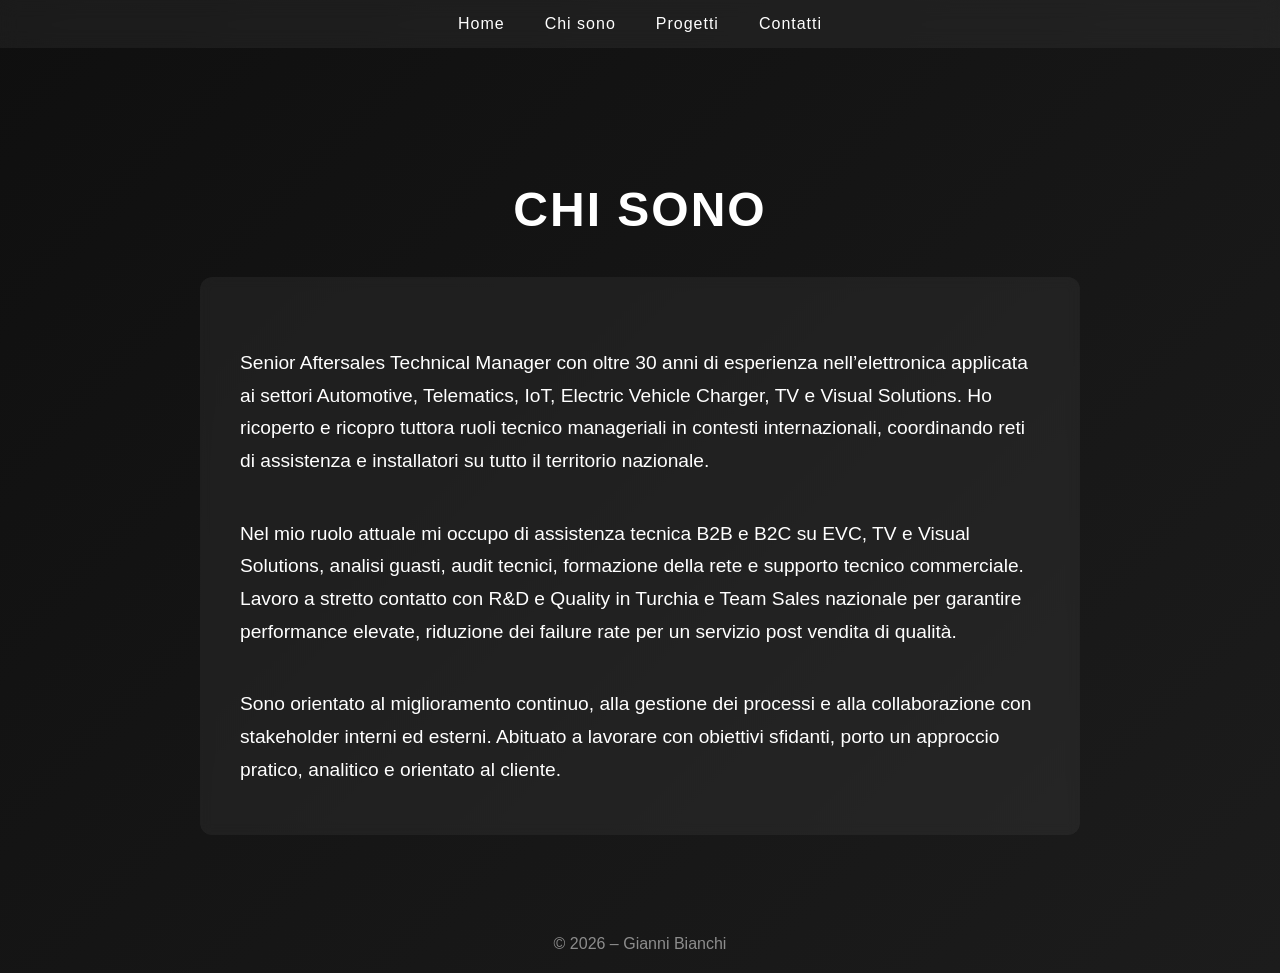
==== about.html @ c8a3780f "Add files via upload" ====
<!DOCTYPE html>
<html lang="it">
<head>
    <meta charset="UTF-8">
    <meta name="viewport" content="width=device-width, initial-scale=1.0">
    <title>Chi sono – Gianni Bianchi</title>
    <link rel="stylesheet" href="assets/style.css">
</head>

<body>

    <nav>
        <ul>
            <li><a href="index.html">Home</a></li>
            <li><a href="about.html">Chi sono</a></li>
            <li><a href="projects.html">Progetti</a></li>
            <li><a href="contact.html">Contatti</a></li>
        </ul>
    </nav>

    <div class="container">
    <h1>Chi sono</h1>

    <div style="
        max-width: 800px;
        margin: 40px auto;
        text-align: left;
        font-size: 1.25rem;
        line-height: 1.8;
        background: rgba(255,255,255,0.05);
        padding: 30px 40px;
        border-radius: 12px;
        backdrop-filter: blur(6px);
    ">
        <p>
            Senior Aftersales Technical Manager con oltre 30 anni di esperienza nell’elettronica applicata ai settori Automotive, Telematics, IoT, Electric Vehicle Charger, TV e Visual Solutions. 
            Ho ricoperto e ricopro tuttora ruoli tecnico manageriali in contesti internazionali, coordinando reti di assistenza e installatori su tutto il territorio nazionale. 
        </p>

        <p>
            Nel mio ruolo attuale mi occupo di assistenza tecnica B2B e B2C su EVC, TV e Visual Solutions, analisi guasti, audit tecnici, formazione della rete e supporto tecnico commerciale. 
            Lavoro a stretto contatto con R&D e Quality in Turchia e Team Sales nazionale per garantire performance elevate, riduzione dei failure rate per un servizio post vendita di qualità.
        </p>

        <p>
            Sono orientato al miglioramento continuo, alla gestione dei processi e alla collaborazione con stakeholder interni ed esterni. 
            Abituato a lavorare con obiettivi sfidanti, porto un approccio pratico, analitico e orientato al cliente.
        </p>

    </div>
</div>


    <footer>
        © 2026 – Gianni Bianchi
    </footer>

</body>
</html>
---- assets/style.css ----
body {
    margin: 0;
    font-family: "Montserrat", sans-serif;
    background: linear-gradient(135deg, #0f0f0f, #1c1c1c);
    color: #ffffff;
}

nav {
    position: fixed;
    top: 0;
    width: 100%;
    backdrop-filter: blur(10px);
    background: rgba(255,255,255,0.05);
    padding: 15px 0;
    z-index: 1000;
}

nav ul {
    list-style: none;
    display: flex;
    justify-content: center;
    gap: 40px;
    margin: 0;
    padding: 0;
}

nav ul li a {
    color: #fff;
    text-decoration: none;
    font-size: 1rem;
    letter-spacing: 1px;
    transition: 0.3s;
}

nav ul li a:hover {
    color: #00c8ff;
}

.container {
    text-align: center;
    padding-top: 150px;
    max-width: 900px;
    margin: auto;
}

h1 {
    font-size: 3rem;
    letter-spacing: 2px;
    text-transform: uppercase;
}

p {
    font-size: 1.2rem;
    line-height: 1.7;
    margin-top: 40px;
}

footer {
    text-align: center;
    padding: 20px;
    opacity: 0.5;
    margin-top: 80px;
}

.motto {
    font-size: 1.6rem;
    margin-top: 40px;
    line-height: 1.6;
    font-weight: 300;
}

.motto span {
    display: block;
    margin-top: 15px;
    font-size: 1.3rem;
    opacity: 0.8;
}
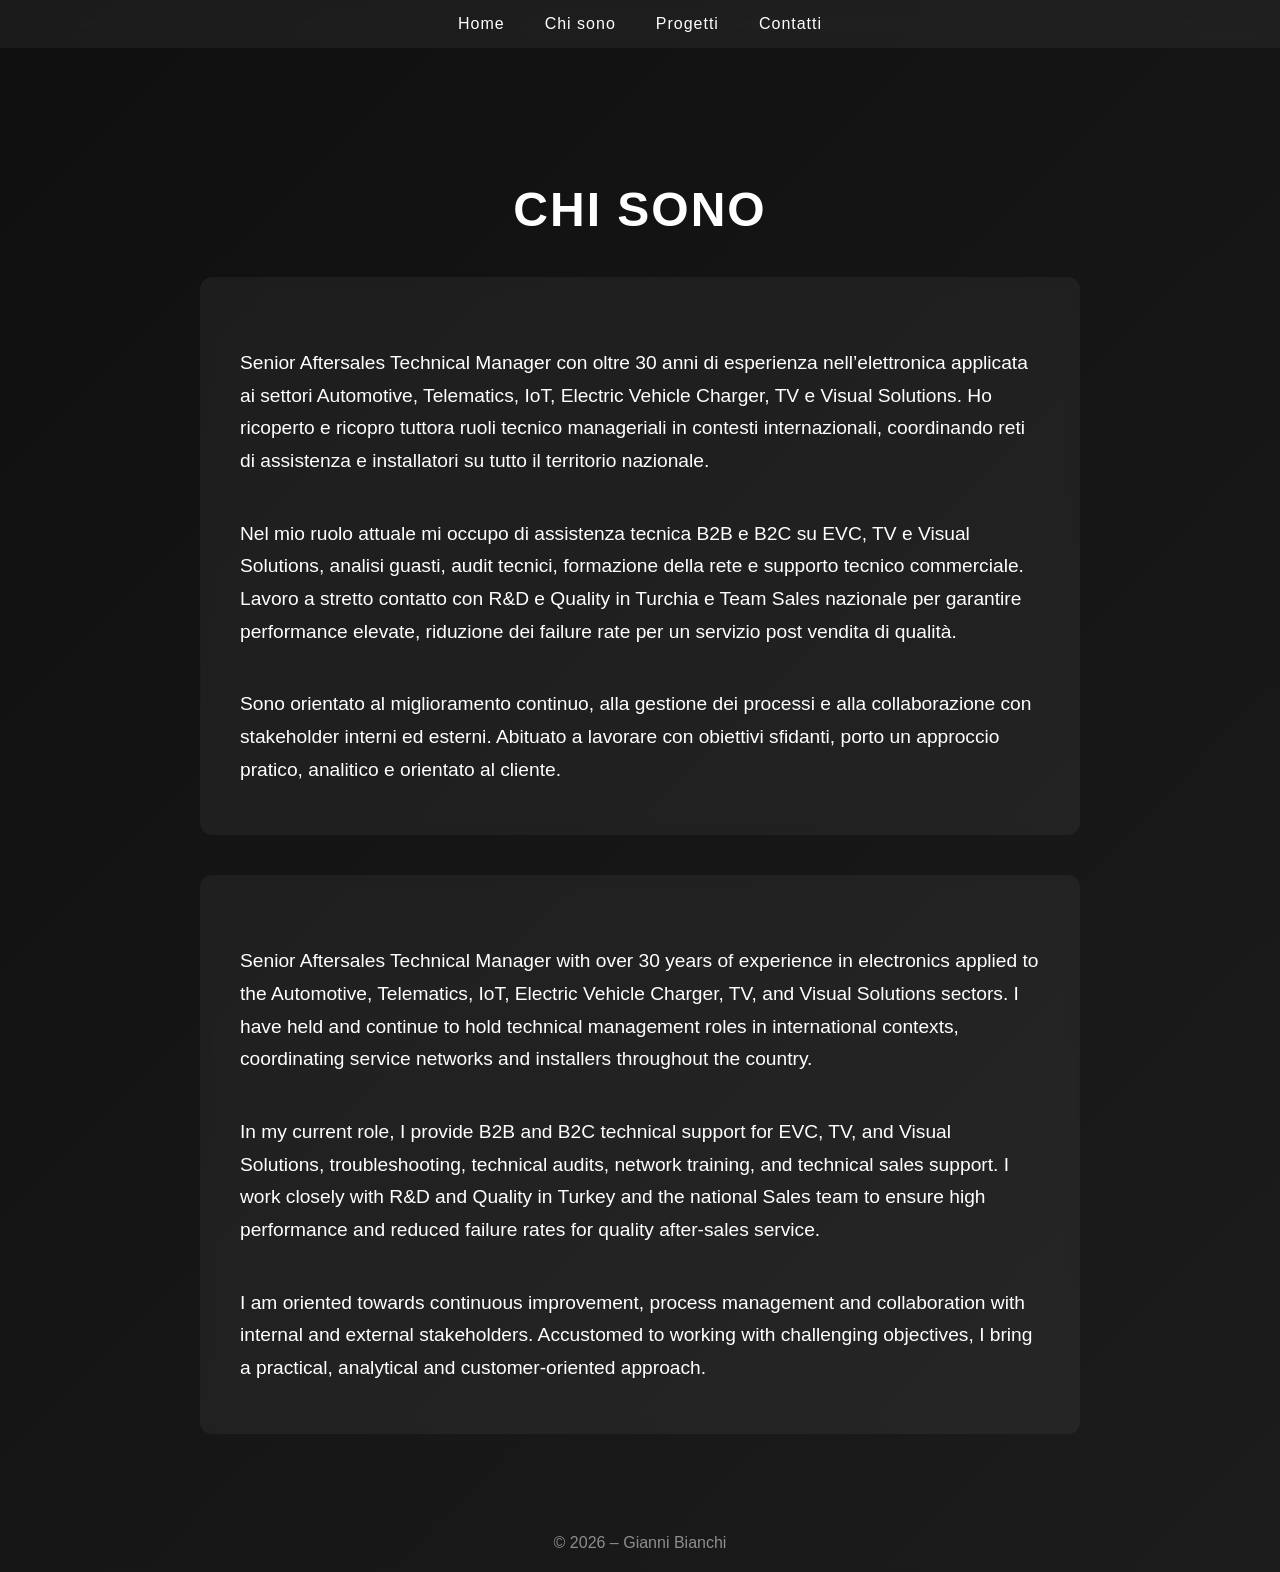
==== commit aa617be1: "Add files via upload" ====
--- a/about.html
+++ b/about.html
@@ -48,6 +48,34 @@
         </p>
 
     </div>
+
+    <div style="
+        max-width: 800px;
+        margin: 40px auto;
+        text-align: left;
+        font-size: 1.25rem;
+        line-height: 1.8;
+        background: rgba(255,255,255,0.05);
+        padding: 30px 40px;
+        border-radius: 12px;
+        backdrop-filter: blur(6px);
+    ">
+        <p>
+            Senior Aftersales Technical Manager with over 30 years of experience in electronics applied to the Automotive, Telematics, IoT, Electric Vehicle Charger, TV, and Visual Solutions sectors.
+            I have held and continue to hold technical management roles in international contexts, coordinating service networks and installers throughout the country.
+        </p>
+
+        <p>
+            In my current role, I provide B2B and B2C technical support for EVC, TV, and Visual Solutions, troubleshooting, technical audits, network training, and technical sales support.
+            I work closely with R&D and Quality in Turkey and the national Sales team to ensure high performance and reduced failure rates for quality after-sales service.
+        </p>
+
+        <p>
+            I am oriented towards continuous improvement, process management and collaboration with internal and external stakeholders. 
+            Accustomed to working with challenging objectives, I bring a practical, analytical and customer-oriented approach.
+        </p>
+
+    </div>
 </div>
 
 
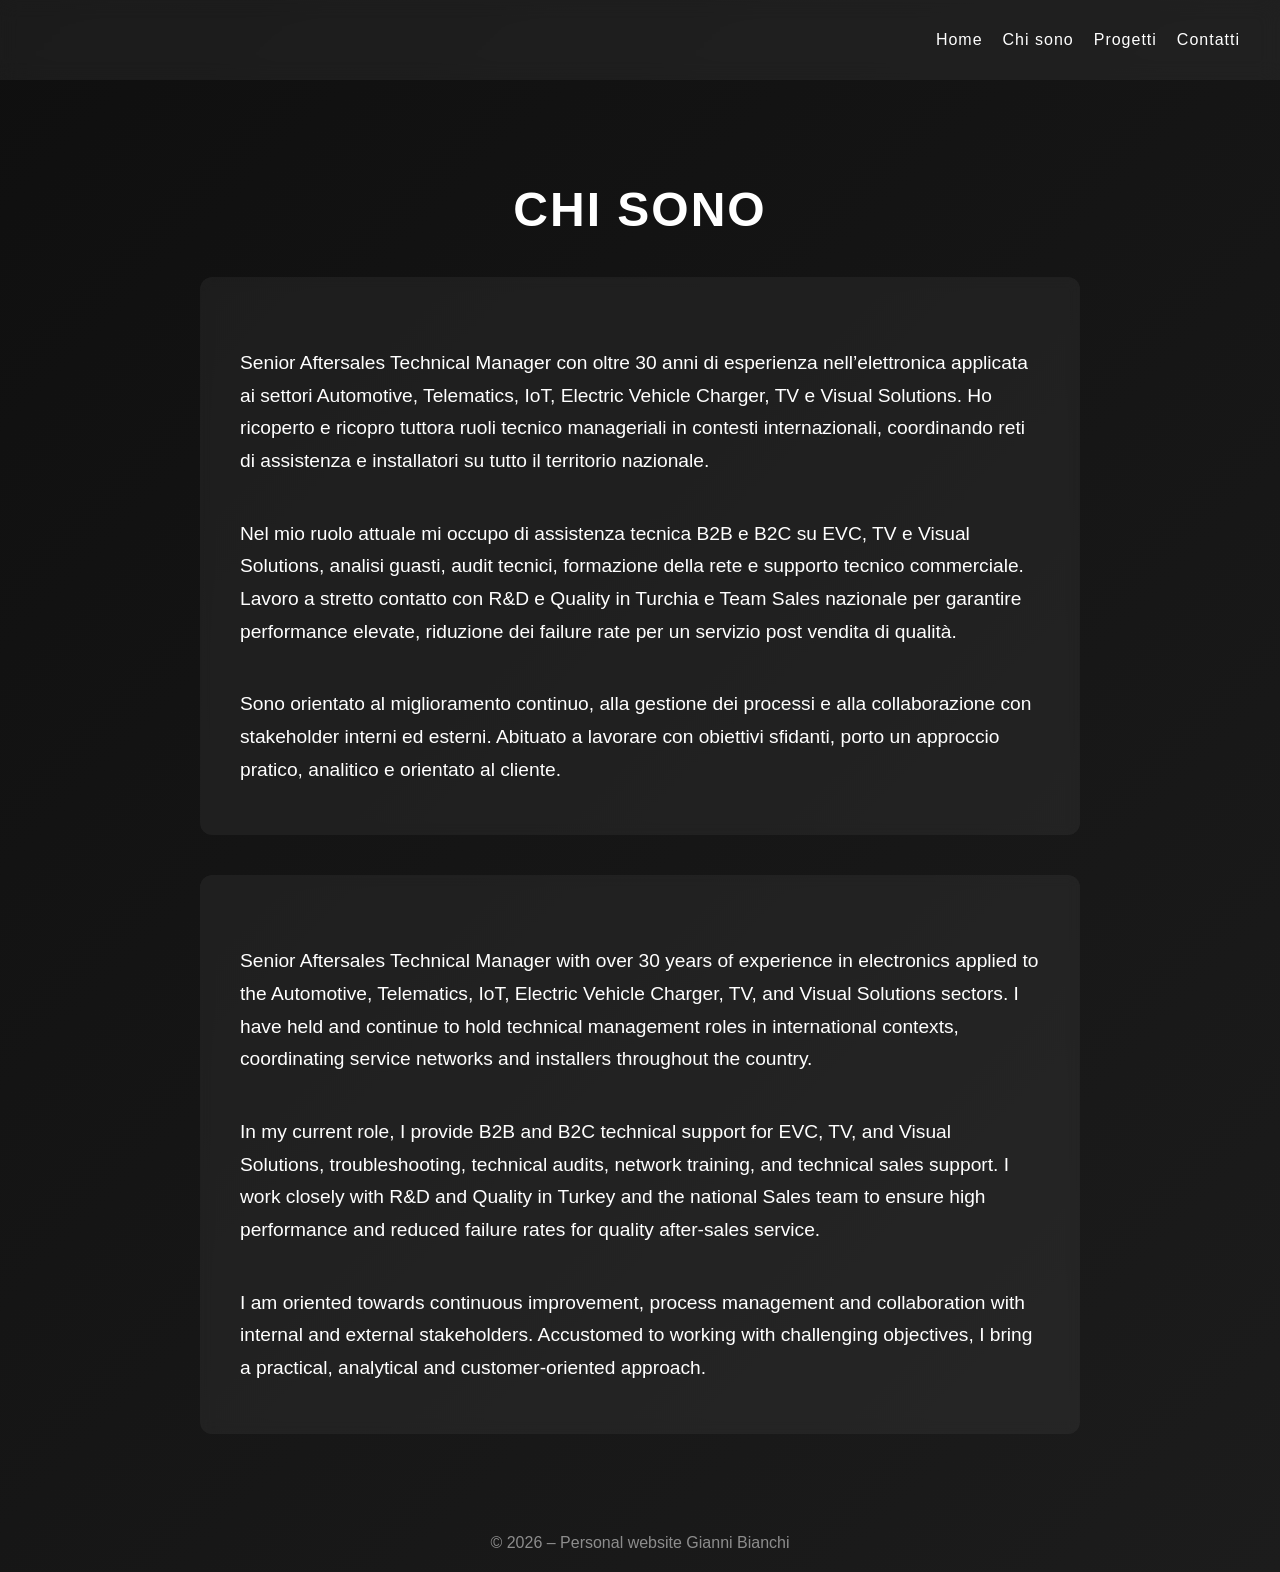
==== commit 2acfcd14: "Personal website pie di pagina" ====
--- a/about.html
+++ b/about.html
@@ -80,7 +80,7 @@
 
 
     <footer>
-        © 2026 – Gianni Bianchi
+        © 2026 – Personal website Gianni Bianchi
     </footer>
 
 </body>
--- a/assets/style.css
+++ b/assets/style.css
@@ -18,9 +18,9 @@
 nav ul {
     list-style: none;
     display: flex;
-    justify-content: center;
-    gap: 40px;
-    margin: 0;
+    justify-content: flex-end;
+    gap: 20px;
+    margin-right: 40px;
     padding: 0;
 }
 
